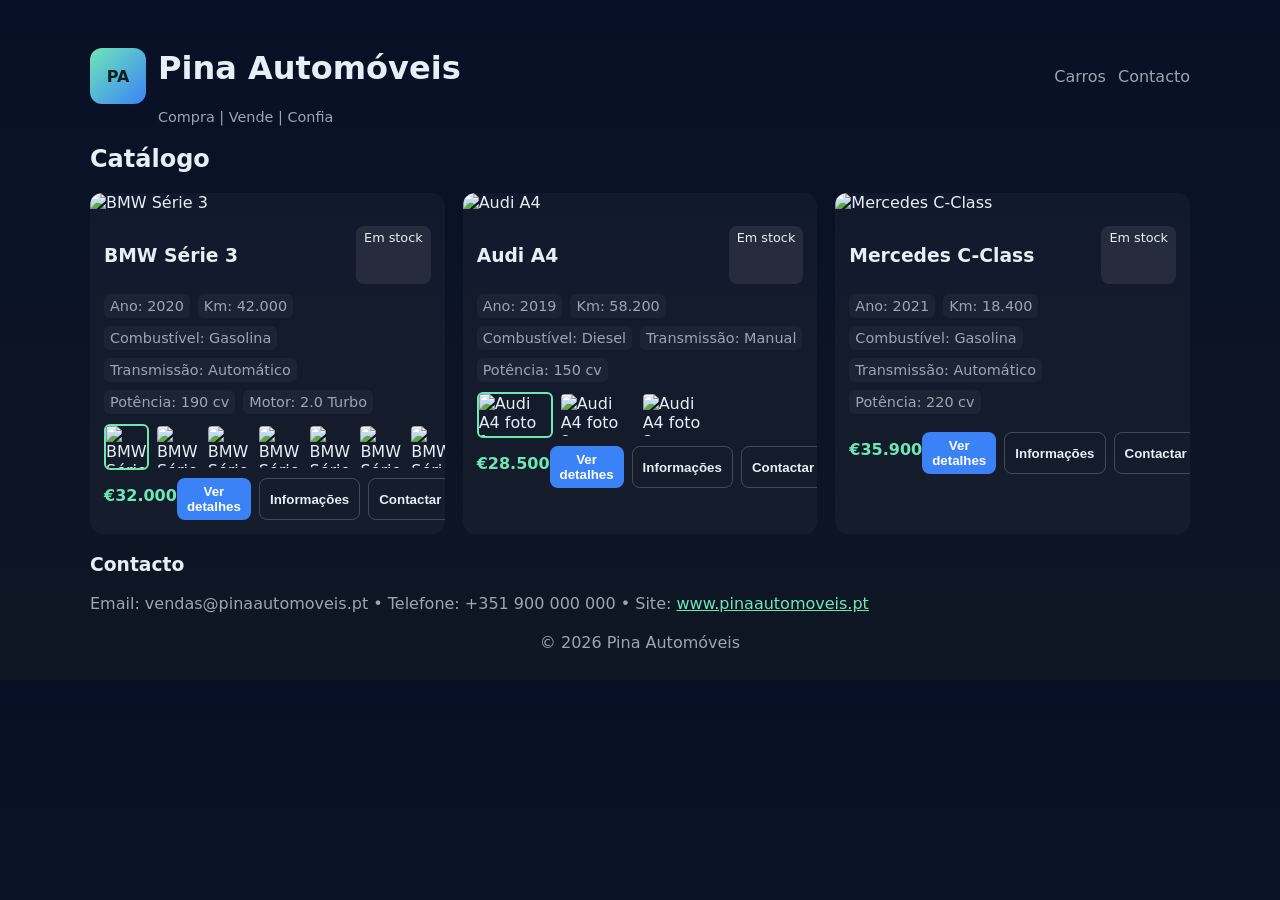
==== index.html @ 6f6ce225 "Adicionar acesso.html para abrir o site" ====
<!doctype html>
<html lang="pt-PT">
<head>
<meta charset="utf-8">
<meta name="viewport" content="width=device-width,initial-scale=1">
<title>Pina Automóveis — Histórico de Veículos</title>
<style>
:root{--bg:#0f1724;--muted:#9aa6b2;--accent:#3b82f6;--accent2:#6ee7b7;--text:#e6eef6;--max:1100px}
*{box-sizing:border-box}
body{margin:0;background:linear-gradient(180deg,#071026,#0f1724);color:var(--text);font-family:system-ui,Arial;padding:28px;display:flex;justify-content:center}
.wrap{max-width:var(--max);width:100%}
header{display:flex;justify-content:space-between;align-items:center;margin-bottom:20px}
.logo{width:56px;height:56px;border-radius:12px;background:linear-gradient(135deg,var(--accent2),var(--accent));display:grid;place-items:center;font-weight:800;color:#062022}
nav a{color:var(--muted);text-decoration:none;margin-left:12px}
.grid{display:grid;grid-template-columns:repeat(3,1fr);gap:18px}
.card{background:rgba(255,255,255,.03);border-radius:12px;overflow:hidden}
.card img{width:100%;height:160px;object-fit:cover}
.card-body{padding:14px}
.title-row{display:flex;justify-content:space-between}
.badge{background:rgba(255,255,255,.08);padding:4px 8px;border-radius:8px;font-size:.8rem}
.specs{display:flex;gap:8px;flex-wrap:wrap;margin:10px 0;color:var(--muted);font-size:.9rem}
.spec{background:rgba(255,255,255,.04);padding:4px 6px;border-radius:6px}
.card-thumbs{display:flex;gap:6px;margin-top:8px}
.card-thumbs img{width:76px;height:46px;object-fit:cover;border-radius:6px;cursor:pointer;border:2px solid transparent}
.price{color:var(--accent2);font-weight:800}
.actions{display:flex;gap:8px;margin-top:8px}
.btn{padding:6px 10px;border-radius:8px;border:0;cursor:pointer;font-weight:700}
.btn-primary{background:var(--accent);color:white}
.btn-ghost{background:transparent;border:1px solid rgba(255,255,255,.2);color:var(--text)}
.quick-info{display:none;background:rgba(255,255,255,.03);padding:10px;border-radius:8px;margin-top:10px;color:var(--muted)}
footer{text-align:center;margin-top:20px;color:var(--muted)}
.modal-backdrop{position:fixed;inset:0;background:rgba(0,0,0,.7);display:none;align-items:center;justify-content:center;padding:20px}
.modal{background:#071427;border-radius:12px;padding:18px;max-width:900px;width:100%;max-height:90vh;overflow:auto}
.modal img{width:100%;border-radius:8px}
.modal .row{display:flex;gap:16px}
.modal .info{flex:1}
.close{background:transparent;border:0;color:var(--muted);cursor:pointer;font-size:18px}
.modal-gallery{display:flex;gap:6px;flex-wrap:wrap;margin-top:8px}
.modal-gallery img{width:86px;height:56px;object-fit:cover;border-radius:6px;cursor:pointer;border:2px solid transparent}
.history-list{margin:8px 0;padding-left:16px;color:var(--muted)}
.history-item{background:rgba(255,255,255,.02);padding:8px;border-radius:8px;margin-bottom:8px}
@media(max-width:900px){.grid{grid-template-columns:repeat(2,1fr)}.modal .row{flex-direction:column}}
@media(max-width:600px){.grid{grid-template-columns:1fr}}
</style>
</head>
<body>
<div class="wrap">
<header>
<div style="display:flex;gap:12px;align-items:center"><div class="logo">PA</div><div><h1>Pina Automóveis</h1><div style="color:var(--muted);font-size:.9rem">Compra | Vende | Confia</div></div></div>
<nav><a href="#carros">Carros</a><a href="#contacto">Contacto</a></nav>
</header>
<main>
<h2 id="carros">Catálogo</h2>
<div class="grid" id="carsGrid"></div>
</main>
<div id="contacto" style="margin-top:20px"><h3>Contacto</h3><p style="color:var(--muted)">Email: vendas@pinaautomoveis.pt • Telefone: +351 900 000 000 • Site: <a href="https://www.pinaautomoveis.pt" target="_blank" rel="noopener noreferrer" style="color:var(--accent2)">www.pinaautomoveis.pt</a></p></div>
<footer>© 2026 Pina Automóveis</footer>
</div>
<div class="modal-backdrop" id="modal">
<div class="modal">
<div style="display:flex;justify-content:space-between;align-items:center"><strong id="modalTitle"></strong><button class="close" id="modalClose">✕</button></div>
<div class="row">
<div style="flex:1"><img id="modalImg" alt="foto"></div>
<div class="info">
<p id="modalDesc" style="color:var(--muted)"></p>
<ul id="modalSpecs" style="color:var(--muted);margin:10px 0;padding-left:18px"></ul>
<div id="modalHistory"></div>
<div class="modal-gallery" id="modalGallery"></div>
<div style="display:flex;gap:8px;margin-top:12px"><button class="btn btn-primary" id="modalContact">Contactar vendedor</button><button class="btn btn-ghost" id="modalExport">Exportar histórico</button><button class="btn btn-ghost" id="modalClose2">Fechar</button></div>
</div>
</div>
</div>
</div>
<script>
const carsData={
"bmw-3":{
id:"bmw-3",
title:"BMW Série 3",
price:"€32.000",
images:["1773581977763.jpg","1773581977788.jpg","1773581977775.jpg","1773581977753.jpg","1773581977798.jpg","1773581977769.jpg","1773581977783.jpg","1773581977738.jpg","1773581977746.jpg","1773581977803.jpg"],
mainImg:"1773581977763.jpg",
desc:"BMW Série 3 com manutenção completa e histórico documentado.",
specs:["Ano: 2020","Km: 42.000","Combustível: Gasolina","Transmissão: Automático","Potência: 190 cv","Motor: 2.0 Turbo"],
quick:{km:"42.000 km",fuel:"Gasolina",consumption:"6.8 L/100km",transmission:"Automático"},
history:{produced:"2019-11-12",first_purchase:"2020-01-25",purchased_by_pina:"2026-02-20",previous_owners:2,owners:[{owner:"Primeiro dono",from:"2020-01-25",to:"2022-03-10",notes:"Uso diário"},{owner:"Segundo dono",from:"2022-03-15",to:"2026-02-10",notes:"Revisões regulares"}],repairs:[{date:"2022-11-04",item:"Troca de pastilhas de travão",cost:"€120",notes:"Frente - desgaste"},{date:"2024-05-20",item:"Substituição de bateria",cost:"€180",notes:"Bateria falhou"},{date:"2025-06-10",item:"Revisão completa",cost:"€320",notes:"Óleo, filtros e inspeção"}]}
},
"audi-a4":{
id:"audi-a4",
title:"Audi A4",
price:"€28.500",
images:[
"https://upload.wikimedia.org/wikipedia/commons/4/44/2016_Audi_A4_Sport_TDi_S-A_2.0_Front.jpg",
"https://upload.wikimedia.org/wikipedia/commons/a/a9/Audi_A4_B9_Interior.jpg",
"https://upload.wikimedia.org/wikipedia/commons/e/e6/2016_Audi_A4_Sport_TDi_S-A_2.0_Rear.jpg"
],
mainImg:"https://upload.wikimedia.org/wikipedia/commons/4/44/2016_Audi_A4_Sport_TDi_S-A_2.0_Front.jpg",
desc:"Audi A4 económico, histórico de manutenção disponível.",
specs:["Ano: 2019","Km: 58.200","Combustível: Diesel","Transmissão: Manual","Potência: 150 cv"],
quick:{km:"58.200 km",fuel:"Diesel",consumption:"4.9 L/100km",transmission:"Manual"},
history:{produced:"2018-06-05",first_purchase:"2018-09-12",purchased_by_pina:"2026-01-15",previous_owners:3,owners:[{owner:"Duarte Silva",from:"2018-09-12",to:"2019-12-01",notes:"Particular"},{owner:"Empresa/Leasing",from:"2020-01-10",to:"2021-08-23",notes:"Frota"},{owner:"Catarina Lopes",from:"2021-09-01",to:"2026-01-10",notes:"Particular"}],repairs:[{date:"2019-11-10",item:"Troca de pneus",cost:"€400",notes:"Conjunto dianteiro"},{date:"2022-04-02",item:"Verificação da correia",cost:"€0",notes:"Sem substituição"},{date:"2023-10-14",item:"Limpeza de injetores",cost:"€150",notes:"Melhoria do consumo"}]}
},
"merc-c":{
id:"merc-c",
title:"Mercedes C-Class",
price:"€35.900",
mainImg:"https://upload.wikimedia.org/wikipedia/commons/5/57/Mercedes_Benz_C_Class.jpg",
desc:"Mercedes C-Class com interior premium e baixa quilometragem.",
specs:["Ano: 2021","Km: 18.400","Combustível: Gasolina","Transmissão: Automático","Potência: 220 cv"],
quick:{km:"18.400 km",fuel:"Gasolina",consumption:"7.2 L/100km",transmission:"Automático"},
history:{produced:"2020-02-20",first_purchase:"2020-04-05",purchased_by_pina:"2026-03-02",previous_owners:1,owners:[{owner:"João Marques",from:"2020-04-05",to:"2026-02-20",notes:"Único dono"}],repairs:[{date:"2021-07-22",item:"Manutenção (óleo e filtros)",cost:"€180",notes:"Manutenção periódica"},{date:"2024-03-11",item:"Pastilhas traseiras",cost:"€140",notes:"Desgaste"}]}
}
};

function buildGrid(){
const grid=document.getElementById("carsGrid");
grid.innerHTML="";
Object.keys(carsData).forEach(key=>{
const c=carsData[key];
const art=document.createElement("article");
art.className="card";
art.dataset.make=c.title.split(" ")[0];
art.dataset.trans=c.quick.transmission||"";
art.dataset.price=c.price.replace(/[^0-9]/g,"");
art.dataset.id=c.id;
art.innerHTML='<img src="'+c.mainImg+'" alt="'+c.title+'">'+
'<div class="card-body">'+
'<div class="title-row"><h3>'+c.title+'</h3><span class="badge">Em stock</span></div>'+
'<div class="specs">'+c.specs.map(s=>'<div class="spec">'+s+'</div>').join('')+'</div>'+
'<div class="card-thumbs" id="thumbs-'+c.id+'"></div>'+
'<div class="quick-info" id="quick-'+c.id+'"></div>'+
'<div style="display:flex;justify-content:space-between;align-items:center"><span class="price">'+c.price+'</span>'+
'<div class="actions">'+
'<button class="btn btn-primary" onclick="openModal(\''+c.id+'\')">Ver detalhes</button>'+
'<button class="btn btn-ghost" onclick="toggleQuick(\''+c.id+'\')">Informações</button>'+
'<button class="btn btn-ghost" onclick="contactSeller(\''+c.title+'\')">Contactar</button>'+
'</div></div></div>';

grid.appendChild(art);
});

Object.keys(carsData).forEach(key=>{
const c=carsData[key];
if(!c.images||!c.images.length)return;
const thumbs=document.getElementById("thumbs-"+c.id);
const cardImg=document.querySelector('[data-id="'+c.id+'"] img');
if(!thumbs||!cardImg)return;

c.images.forEach((src,idx)=>{
const t=document.createElement("img");
t.src=src;
t.alt=c.title+" foto "+(idx+1);
if(idx===0)t.style.border="2px solid var(--accent2)";
t.onclick=()=>{
cardImg.src=src;
Array.from(thumbs.children).forEach(ch=>ch.style.border="2px solid transparent");
t.style.border="2px solid var(--accent2)";
};
thumbs.appendChild(t);
});
});
}

function openModal(id){
const c=carsData[id];
if(!c)return;

document.getElementById("modalTitle").textContent=c.title+" — "+c.price;

const main=c.images&&c.images.length?c.images[0]:c.mainImg;
document.getElementById("modalImg").src=main;

document.getElementById("modalDesc").textContent=c.desc;

const ul=document.getElementById("modalSpecs");
ul.innerHTML="";
c.specs.forEach(s=>{
const li=document.createElement("li");
li.textContent=s;
ul.appendChild(li);
});

const mh=document.getElementById("modalHistory");
mh.innerHTML="";

const htop=document.createElement("div");
htop.className="history-item";
htop.innerHTML="<strong>Produzido:</strong> "+c.history.produced+"<br><strong>Primeira compra:</strong> "+c.history.first_purchase+"<br><strong>Comprado pela Pina Automóveis:</strong> "+c.history.purchased_by_pina+"<br><strong>Proprietários anteriores:</strong> "+c.history.previous_owners;
mh.appendChild(htop);

const ownersList=document.createElement("div");
ownersList.className="history-list";

c.history.owners.forEach(o=>{
const el=document.createElement("div");
el.className="history-item";
el.innerHTML="<strong>"+o.owner+"</strong> — "+o.from+" até "+o.to+"<br><small style='color:var(--muted)'>"+o.notes+"</small>";
ownersList.appendChild(el);
});

mh.appendChild(ownersList);

const repList=document.createElement("div");
repList.className="history-list";

c.history.repairs.forEach(r=>{
const el=document.createElement("div");
el.className="history-item";
el.innerHTML="<strong>"+r.date+"</strong> — "+r.item+" ("+r.cost+")<br><small style='color:var(--muted)'>"+r.notes+"</small>";
repList.appendChild(el);
});

mh.appendChild(repList);

const gallery=document.getElementById("modalGallery");
gallery.innerHTML="";

if(c.images&&c.images.length){
c.images.forEach((src,idx)=>{
const t=document.createElement("img");
t.src=src;
t.alt=c.title+" foto "+(idx+1);
if(idx===0)t.style.border="2px solid var(--accent2)";
t.onclick=()=>{
document.getElementById("modalImg").src=src;
Array.from(gallery.children).forEach(ch=>ch.style.border="2px solid transparent");
t.style.border="2px solid var(--accent2)";
};
gallery.appendChild(t);
});
}

document.getElementById("modalContact").onclick=function(){contactSeller(c.title)};
document.getElementById("modalExport").onclick=function(){exportHistory(c.id)};

document.getElementById("modal").style.display="flex";
}

function closeModal(){
document.getElementById("modal").style.display="none";
}

function toggleQuick(id){
const el=document.getElementById("quick-"+id);
const c=carsData[id];
if(!el||!c)return;
const open=el.style.display==="block";

document.querySelectorAll(".quick-info").forEach(q=>q.style.display="none");

if(!open){
el.textContent=c.quick.km+" | "+c.quick.fuel+" | "+c.quick.consumption+" | "+c.quick.transmission;
el.style.display="block";
}
}

function contactSeller(model){
const name=prompt("Nome:");
if(!name)return;
const phone=prompt("Telefone ou email:");
if(!phone)return;
alert("Obrigado, "+name+"! Recebemos o pedido para "+model);
}

function exportHistory(id){
const c=carsData[id];
if(!c||!c.history){alert("Histórico indisponível");return}

let text="";
text+="Histórico do veículo - "+c.title+"\n";
text+="Preço pedido: "+c.price+"\n";
text+="Produzido: "+c.history.produced+"\n";
text+="Primeira compra: "+c.history.first_purchase+"\n";
text+="Comprado pela Pina Automóveis: "+c.history.purchased_by_pina+"\n";
text+="Proprietários anteriores: "+c.history.previous_owners+"\n\n";

text+="Proprietários (linha do tempo):\n";

c.history.owners.forEach(o=>{
text+="- "+o.owner+": "+o.from+" até "+o.to+" — "+o.notes+"\n";
});

text+="\nIntervenções / Reparações:\n";

c.history.repairs.forEach(r=>{
text+="- "+r.date+": "+r.item+" ("+r.cost+") — "+r.notes+"\n";
});

const blob=new Blob([text],{type:"text/plain"});
const url=URL.createObjectURL(blob);

const a=document.createElement("a");
a.href=url;
a.download=c.title.split(" ").join("_")+"_historico.txt";

document.body.appendChild(a);
a.click();

URL.revokeObjectURL(url);
a.remove();
}

document.getElementById("modalClose").onclick=closeModal;
document.getElementById("modalClose2").onclick=closeModal;

buildGrid();

document.addEventListener("keydown",function(e){
if(e.key==="Escape")closeModal();
});
</script>
</body>
</html>
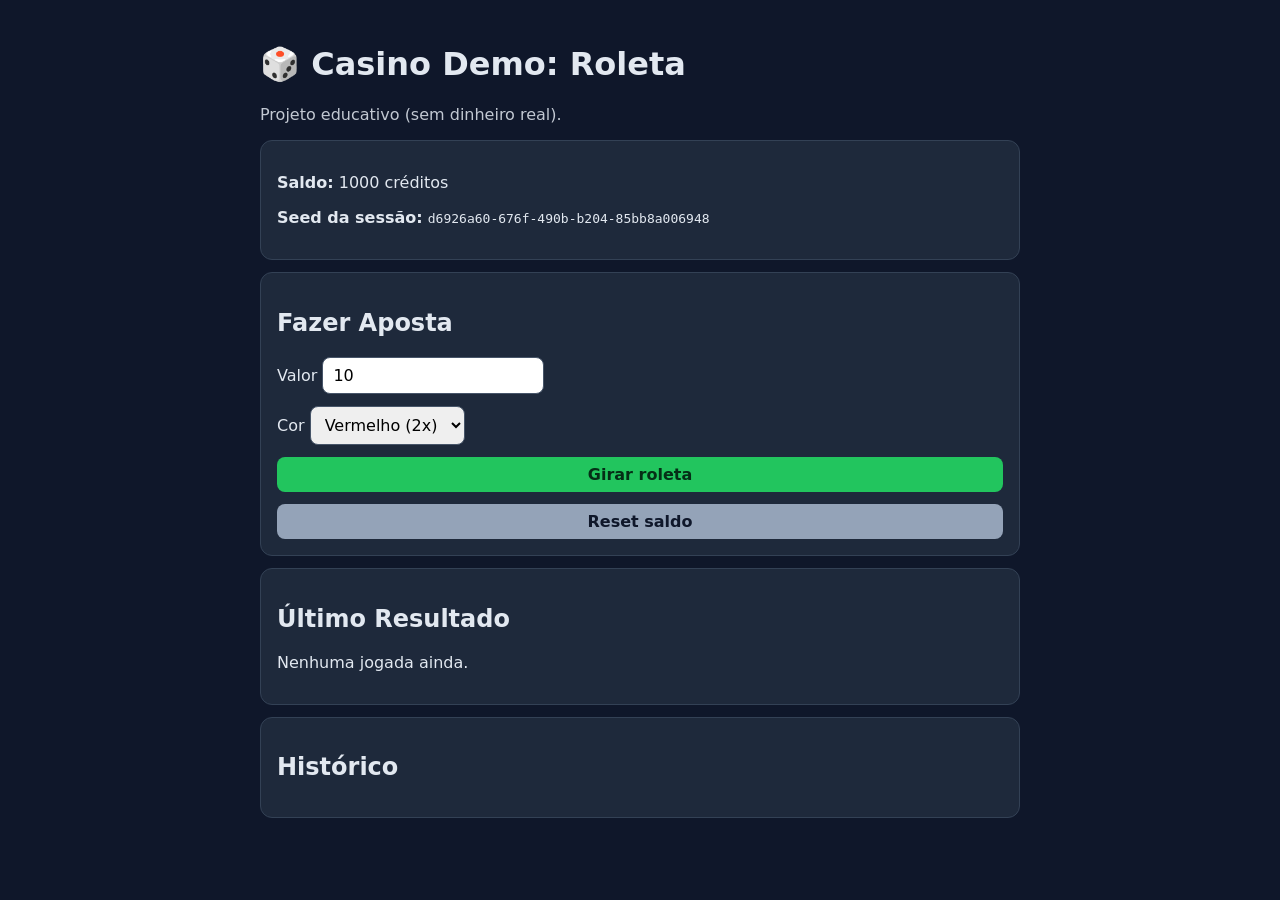
==== commit bb9868c4: "Add demo roulette casino web app" ====
--- a/index.html
+++ b/index.html
@@ -1,312 +1,54 @@
 <!doctype html>
-<html lang="pt-PT">
-<head>
-<meta charset="utf-8">
-<meta name="viewport" content="width=device-width,initial-scale=1">
-<title>Pina Automóveis — Histórico de Veículos</title>
-<style>
-:root{--bg:#0f1724;--muted:#9aa6b2;--accent:#3b82f6;--accent2:#6ee7b7;--text:#e6eef6;--max:1100px}
-*{box-sizing:border-box}
-body{margin:0;background:linear-gradient(180deg,#071026,#0f1724);color:var(--text);font-family:system-ui,Arial;padding:28px;display:flex;justify-content:center}
-.wrap{max-width:var(--max);width:100%}
-header{display:flex;justify-content:space-between;align-items:center;margin-bottom:20px}
-.logo{width:56px;height:56px;border-radius:12px;background:linear-gradient(135deg,var(--accent2),var(--accent));display:grid;place-items:center;font-weight:800;color:#062022}
-nav a{color:var(--muted);text-decoration:none;margin-left:12px}
-.grid{display:grid;grid-template-columns:repeat(3,1fr);gap:18px}
-.card{background:rgba(255,255,255,.03);border-radius:12px;overflow:hidden}
-.card img{width:100%;height:160px;object-fit:cover}
-.card-body{padding:14px}
-.title-row{display:flex;justify-content:space-between}
-.badge{background:rgba(255,255,255,.08);padding:4px 8px;border-radius:8px;font-size:.8rem}
-.specs{display:flex;gap:8px;flex-wrap:wrap;margin:10px 0;color:var(--muted);font-size:.9rem}
-.spec{background:rgba(255,255,255,.04);padding:4px 6px;border-radius:6px}
-.card-thumbs{display:flex;gap:6px;margin-top:8px}
-.card-thumbs img{width:76px;height:46px;object-fit:cover;border-radius:6px;cursor:pointer;border:2px solid transparent}
-.price{color:var(--accent2);font-weight:800}
-.actions{display:flex;gap:8px;margin-top:8px}
-.btn{padding:6px 10px;border-radius:8px;border:0;cursor:pointer;font-weight:700}
-.btn-primary{background:var(--accent);color:white}
-.btn-ghost{background:transparent;border:1px solid rgba(255,255,255,.2);color:var(--text)}
-.quick-info{display:none;background:rgba(255,255,255,.03);padding:10px;border-radius:8px;margin-top:10px;color:var(--muted)}
-footer{text-align:center;margin-top:20px;color:var(--muted)}
-.modal-backdrop{position:fixed;inset:0;background:rgba(0,0,0,.7);display:none;align-items:center;justify-content:center;padding:20px}
-.modal{background:#071427;border-radius:12px;padding:18px;max-width:900px;width:100%;max-height:90vh;overflow:auto}
-.modal img{width:100%;border-radius:8px}
-.modal .row{display:flex;gap:16px}
-.modal .info{flex:1}
-.close{background:transparent;border:0;color:var(--muted);cursor:pointer;font-size:18px}
-.modal-gallery{display:flex;gap:6px;flex-wrap:wrap;margin-top:8px}
-.modal-gallery img{width:86px;height:56px;object-fit:cover;border-radius:6px;cursor:pointer;border:2px solid transparent}
-.history-list{margin:8px 0;padding-left:16px;color:var(--muted)}
-.history-item{background:rgba(255,255,255,.02);padding:8px;border-radius:8px;margin-bottom:8px}
-@media(max-width:900px){.grid{grid-template-columns:repeat(2,1fr)}.modal .row{flex-direction:column}}
-@media(max-width:600px){.grid{grid-template-columns:1fr}}
-</style>
-</head>
-<body>
-<div class="wrap">
-<header>
-<div style="display:flex;gap:12px;align-items:center"><div class="logo">PA</div><div><h1>Pina Automóveis</h1><div style="color:var(--muted);font-size:.9rem">Compra | Vende | Confia</div></div></div>
-<nav><a href="#carros">Carros</a><a href="#contacto">Contacto</a></nav>
-</header>
-<main>
-<h2 id="carros">Catálogo</h2>
-<div class="grid" id="carsGrid"></div>
-</main>
-<div id="contacto" style="margin-top:20px"><h3>Contacto</h3><p style="color:var(--muted)">Email: vendas@pinaautomoveis.pt • Telefone: +351 900 000 000 • Site: <a href="https://www.pinaautomoveis.pt" target="_blank" rel="noopener noreferrer" style="color:var(--accent2)">www.pinaautomoveis.pt</a></p></div>
-<footer>© 2026 Pina Automóveis</footer>
-</div>
-<div class="modal-backdrop" id="modal">
-<div class="modal">
-<div style="display:flex;justify-content:space-between;align-items:center"><strong id="modalTitle"></strong><button class="close" id="modalClose">✕</button></div>
-<div class="row">
-<div style="flex:1"><img id="modalImg" alt="foto"></div>
-<div class="info">
-<p id="modalDesc" style="color:var(--muted)"></p>
-<ul id="modalSpecs" style="color:var(--muted);margin:10px 0;padding-left:18px"></ul>
-<div id="modalHistory"></div>
-<div class="modal-gallery" id="modalGallery"></div>
-<div style="display:flex;gap:8px;margin-top:12px"><button class="btn btn-primary" id="modalContact">Contactar vendedor</button><button class="btn btn-ghost" id="modalExport">Exportar histórico</button><button class="btn btn-ghost" id="modalClose2">Fechar</button></div>
-</div>
-</div>
-</div>
-</div>
-<script>
-const carsData={
-"bmw-3":{
-id:"bmw-3",
-title:"BMW Série 3",
-price:"€32.000",
-images:["1773581977763.jpg","1773581977788.jpg","1773581977775.jpg","1773581977753.jpg","1773581977798.jpg","1773581977769.jpg","1773581977783.jpg","1773581977738.jpg","1773581977746.jpg","1773581977803.jpg"],
-mainImg:"1773581977763.jpg",
-desc:"BMW Série 3 com manutenção completa e histórico documentado.",
-specs:["Ano: 2020","Km: 42.000","Combustível: Gasolina","Transmissão: Automático","Potência: 190 cv","Motor: 2.0 Turbo"],
-quick:{km:"42.000 km",fuel:"Gasolina",consumption:"6.8 L/100km",transmission:"Automático"},
-history:{produced:"2019-11-12",first_purchase:"2020-01-25",purchased_by_pina:"2026-02-20",previous_owners:2,owners:[{owner:"Primeiro dono",from:"2020-01-25",to:"2022-03-10",notes:"Uso diário"},{owner:"Segundo dono",from:"2022-03-15",to:"2026-02-10",notes:"Revisões regulares"}],repairs:[{date:"2022-11-04",item:"Troca de pastilhas de travão",cost:"€120",notes:"Frente - desgaste"},{date:"2024-05-20",item:"Substituição de bateria",cost:"€180",notes:"Bateria falhou"},{date:"2025-06-10",item:"Revisão completa",cost:"€320",notes:"Óleo, filtros e inspeção"}]}
-},
-"audi-a4":{
-id:"audi-a4",
-title:"Audi A4",
-price:"€28.500",
-images:[
-"https://upload.wikimedia.org/wikipedia/commons/4/44/2016_Audi_A4_Sport_TDi_S-A_2.0_Front.jpg",
-"https://upload.wikimedia.org/wikipedia/commons/a/a9/Audi_A4_B9_Interior.jpg",
-"https://upload.wikimedia.org/wikipedia/commons/e/e6/2016_Audi_A4_Sport_TDi_S-A_2.0_Rear.jpg"
-],
-mainImg:"https://upload.wikimedia.org/wikipedia/commons/4/44/2016_Audi_A4_Sport_TDi_S-A_2.0_Front.jpg",
-desc:"Audi A4 económico, histórico de manutenção disponível.",
-specs:["Ano: 2019","Km: 58.200","Combustível: Diesel","Transmissão: Manual","Potência: 150 cv"],
-quick:{km:"58.200 km",fuel:"Diesel",consumption:"4.9 L/100km",transmission:"Manual"},
-history:{produced:"2018-06-05",first_purchase:"2018-09-12",purchased_by_pina:"2026-01-15",previous_owners:3,owners:[{owner:"Duarte Silva",from:"2018-09-12",to:"2019-12-01",notes:"Particular"},{owner:"Empresa/Leasing",from:"2020-01-10",to:"2021-08-23",notes:"Frota"},{owner:"Catarina Lopes",from:"2021-09-01",to:"2026-01-10",notes:"Particular"}],repairs:[{date:"2019-11-10",item:"Troca de pneus",cost:"€400",notes:"Conjunto dianteiro"},{date:"2022-04-02",item:"Verificação da correia",cost:"€0",notes:"Sem substituição"},{date:"2023-10-14",item:"Limpeza de injetores",cost:"€150",notes:"Melhoria do consumo"}]}
-},
-"merc-c":{
-id:"merc-c",
-title:"Mercedes C-Class",
-price:"€35.900",
-mainImg:"https://upload.wikimedia.org/wikipedia/commons/5/57/Mercedes_Benz_C_Class.jpg",
-desc:"Mercedes C-Class com interior premium e baixa quilometragem.",
-specs:["Ano: 2021","Km: 18.400","Combustível: Gasolina","Transmissão: Automático","Potência: 220 cv"],
-quick:{km:"18.400 km",fuel:"Gasolina",consumption:"7.2 L/100km",transmission:"Automático"},
-history:{produced:"2020-02-20",first_purchase:"2020-04-05",purchased_by_pina:"2026-03-02",previous_owners:1,owners:[{owner:"João Marques",from:"2020-04-05",to:"2026-02-20",notes:"Único dono"}],repairs:[{date:"2021-07-22",item:"Manutenção (óleo e filtros)",cost:"€180",notes:"Manutenção periódica"},{date:"2024-03-11",item:"Pastilhas traseiras",cost:"€140",notes:"Desgaste"}]}
-}
-};
+<html lang="pt">
+  <head>
+    <meta charset="UTF-8" />
+    <meta name="viewport" content="width=device-width, initial-scale=1.0" />
+    <title>Casino Demo - Roleta</title>
+    <link rel="stylesheet" href="styles.css" />
+  </head>
+  <body>
+    <main class="container">
+      <h1>🎲 Casino Demo: Roleta</h1>
+      <p class="subtitle">Projeto educativo (sem dinheiro real).</p>
 
-function buildGrid(){
-const grid=document.getElementById("carsGrid");
-grid.innerHTML="";
-Object.keys(carsData).forEach(key=>{
-const c=carsData[key];
-const art=document.createElement("article");
-art.className="card";
-art.dataset.make=c.title.split(" ")[0];
-art.dataset.trans=c.quick.transmission||"";
-art.dataset.price=c.price.replace(/[^0-9]/g,"");
-art.dataset.id=c.id;
-art.innerHTML='<img src="'+c.mainImg+'" alt="'+c.title+'">'+
-'<div class="card-body">'+
-'<div class="title-row"><h3>'+c.title+'</h3><span class="badge">Em stock</span></div>'+
-'<div class="specs">'+c.specs.map(s=>'<div class="spec">'+s+'</div>').join('')+'</div>'+
-'<div class="card-thumbs" id="thumbs-'+c.id+'"></div>'+
-'<div class="quick-info" id="quick-'+c.id+'"></div>'+
-'<div style="display:flex;justify-content:space-between;align-items:center"><span class="price">'+c.price+'</span>'+
-'<div class="actions">'+
-'<button class="btn btn-primary" onclick="openModal(\''+c.id+'\')">Ver detalhes</button>'+
-'<button class="btn btn-ghost" onclick="toggleQuick(\''+c.id+'\')">Informações</button>'+
-'<button class="btn btn-ghost" onclick="contactSeller(\''+c.title+'\')">Contactar</button>'+
-'</div></div></div>';
+      <section class="card">
+        <p><strong>Saldo:</strong> <span id="balance">1000</span> créditos</p>
+        <p><strong>Seed da sessão:</strong> <code id="seed"></code></p>
+      </section>
 
-grid.appendChild(art);
-});
+      <section class="card">
+        <h2>Fazer Aposta</h2>
+        <form id="bet-form">
+          <label>
+            Valor
+            <input id="amount" type="number" min="1" value="10" required />
+          </label>
 
-Object.keys(carsData).forEach(key=>{
-const c=carsData[key];
-if(!c.images||!c.images.length)return;
-const thumbs=document.getElementById("thumbs-"+c.id);
-const cardImg=document.querySelector('[data-id="'+c.id+'"] img');
-if(!thumbs||!cardImg)return;
+          <label>
+            Cor
+            <select id="color">
+              <option value="red">Vermelho (2x)</option>
+              <option value="black">Preto (2x)</option>
+              <option value="green">Verde (14x)</option>
+            </select>
+          </label>
 
-c.images.forEach((src,idx)=>{
-const t=document.createElement("img");
-t.src=src;
-t.alt=c.title+" foto "+(idx+1);
-if(idx===0)t.style.border="2px solid var(--accent2)";
-t.onclick=()=>{
-cardImg.src=src;
-Array.from(thumbs.children).forEach(ch=>ch.style.border="2px solid transparent");
-t.style.border="2px solid var(--accent2)";
-};
-thumbs.appendChild(t);
-});
-});
-}
+          <button type="submit">Girar roleta</button>
+          <button id="reset" type="button" class="secondary">Reset saldo</button>
+        </form>
+      </section>
 
-function openModal(id){
-const c=carsData[id];
-if(!c)return;
+      <section class="card">
+        <h2>Último Resultado</h2>
+        <p id="result">Nenhuma jogada ainda.</p>
+      </section>
 
-document.getElementById("modalTitle").textContent=c.title+" — "+c.price;
+      <section class="card">
+        <h2>Histórico</h2>
+        <ul id="history"></ul>
+      </section>
+    </main>
 
-const main=c.images&&c.images.length?c.images[0]:c.mainImg;
-document.getElementById("modalImg").src=main;
-
-document.getElementById("modalDesc").textContent=c.desc;
-
-const ul=document.getElementById("modalSpecs");
-ul.innerHTML="";
-c.specs.forEach(s=>{
-const li=document.createElement("li");
-li.textContent=s;
-ul.appendChild(li);
-});
-
-const mh=document.getElementById("modalHistory");
-mh.innerHTML="";
-
-const htop=document.createElement("div");
-htop.className="history-item";
-htop.innerHTML="<strong>Produzido:</strong> "+c.history.produced+"<br><strong>Primeira compra:</strong> "+c.history.first_purchase+"<br><strong>Comprado pela Pina Automóveis:</strong> "+c.history.purchased_by_pina+"<br><strong>Proprietários anteriores:</strong> "+c.history.previous_owners;
-mh.appendChild(htop);
-
-const ownersList=document.createElement("div");
-ownersList.className="history-list";
-
-c.history.owners.forEach(o=>{
-const el=document.createElement("div");
-el.className="history-item";
-el.innerHTML="<strong>"+o.owner+"</strong> — "+o.from+" até "+o.to+"<br><small style='color:var(--muted)'>"+o.notes+"</small>";
-ownersList.appendChild(el);
-});
-
-mh.appendChild(ownersList);
-
-const repList=document.createElement("div");
-repList.className="history-list";
-
-c.history.repairs.forEach(r=>{
-const el=document.createElement("div");
-el.className="history-item";
-el.innerHTML="<strong>"+r.date+"</strong> — "+r.item+" ("+r.cost+")<br><small style='color:var(--muted)'>"+r.notes+"</small>";
-repList.appendChild(el);
-});
-
-mh.appendChild(repList);
-
-const gallery=document.getElementById("modalGallery");
-gallery.innerHTML="";
-
-if(c.images&&c.images.length){
-c.images.forEach((src,idx)=>{
-const t=document.createElement("img");
-t.src=src;
-t.alt=c.title+" foto "+(idx+1);
-if(idx===0)t.style.border="2px solid var(--accent2)";
-t.onclick=()=>{
-document.getElementById("modalImg").src=src;
-Array.from(gallery.children).forEach(ch=>ch.style.border="2px solid transparent");
-t.style.border="2px solid var(--accent2)";
-};
-gallery.appendChild(t);
-});
-}
-
-document.getElementById("modalContact").onclick=function(){contactSeller(c.title)};
-document.getElementById("modalExport").onclick=function(){exportHistory(c.id)};
-
-document.getElementById("modal").style.display="flex";
-}
-
-function closeModal(){
-document.getElementById("modal").style.display="none";
-}
-
-function toggleQuick(id){
-const el=document.getElementById("quick-"+id);
-const c=carsData[id];
-if(!el||!c)return;
-const open=el.style.display==="block";
-
-document.querySelectorAll(".quick-info").forEach(q=>q.style.display="none");
-
-if(!open){
-el.textContent=c.quick.km+" | "+c.quick.fuel+" | "+c.quick.consumption+" | "+c.quick.transmission;
-el.style.display="block";
-}
-}
-
-function contactSeller(model){
-const name=prompt("Nome:");
-if(!name)return;
-const phone=prompt("Telefone ou email:");
-if(!phone)return;
-alert("Obrigado, "+name+"! Recebemos o pedido para "+model);
-}
-
-function exportHistory(id){
-const c=carsData[id];
-if(!c||!c.history){alert("Histórico indisponível");return}
-
-let text="";
-text+="Histórico do veículo - "+c.title+"\n";
-text+="Preço pedido: "+c.price+"\n";
-text+="Produzido: "+c.history.produced+"\n";
-text+="Primeira compra: "+c.history.first_purchase+"\n";
-text+="Comprado pela Pina Automóveis: "+c.history.purchased_by_pina+"\n";
-text+="Proprietários anteriores: "+c.history.previous_owners+"\n\n";
-
-text+="Proprietários (linha do tempo):\n";
-
-c.history.owners.forEach(o=>{
-text+="- "+o.owner+": "+o.from+" até "+o.to+" — "+o.notes+"\n";
-});
-
-text+="\nIntervenções / Reparações:\n";
-
-c.history.repairs.forEach(r=>{
-text+="- "+r.date+": "+r.item+" ("+r.cost+") — "+r.notes+"\n";
-});
-
-const blob=new Blob([text],{type:"text/plain"});
-const url=URL.createObjectURL(blob);
-
-const a=document.createElement("a");
-a.href=url;
-a.download=c.title.split(" ").join("_")+"_historico.txt";
-
-document.body.appendChild(a);
-a.click();
-
-URL.revokeObjectURL(url);
-a.remove();
-}
-
-document.getElementById("modalClose").onclick=closeModal;
-document.getElementById("modalClose2").onclick=closeModal;
-
-buildGrid();
-
-document.addEventListener("keydown",function(e){
-if(e.key==="Escape")closeModal();
-});
-</script>
-</body>
+    <script src="app.js"></script>
+  </body>
 </html>
--- a/styles.css
+++ b/styles.css
@@ -0,0 +1,59 @@
+:root {
+  color-scheme: light dark;
+  font-family: Inter, system-ui, -apple-system, Segoe UI, Roboto, sans-serif;
+}
+
+body {
+  margin: 0;
+  background: #0f172a;
+  color: #e2e8f0;
+}
+
+.container {
+  max-width: 760px;
+  margin: 0 auto;
+  padding: 24px;
+}
+
+.subtitle {
+  opacity: 0.85;
+}
+
+.card {
+  background: #1e293b;
+  border: 1px solid #334155;
+  border-radius: 12px;
+  padding: 16px;
+  margin: 12px 0;
+}
+
+form {
+  display: grid;
+  gap: 12px;
+}
+
+input,
+select,
+button {
+  font: inherit;
+  padding: 8px 10px;
+  border-radius: 8px;
+  border: 1px solid #475569;
+}
+
+button {
+  cursor: pointer;
+  border: none;
+  background: #22c55e;
+  color: #052e16;
+  font-weight: 700;
+}
+
+button.secondary {
+  background: #94a3b8;
+  color: #0f172a;
+}
+
+#history {
+  padding-left: 20px;
+}
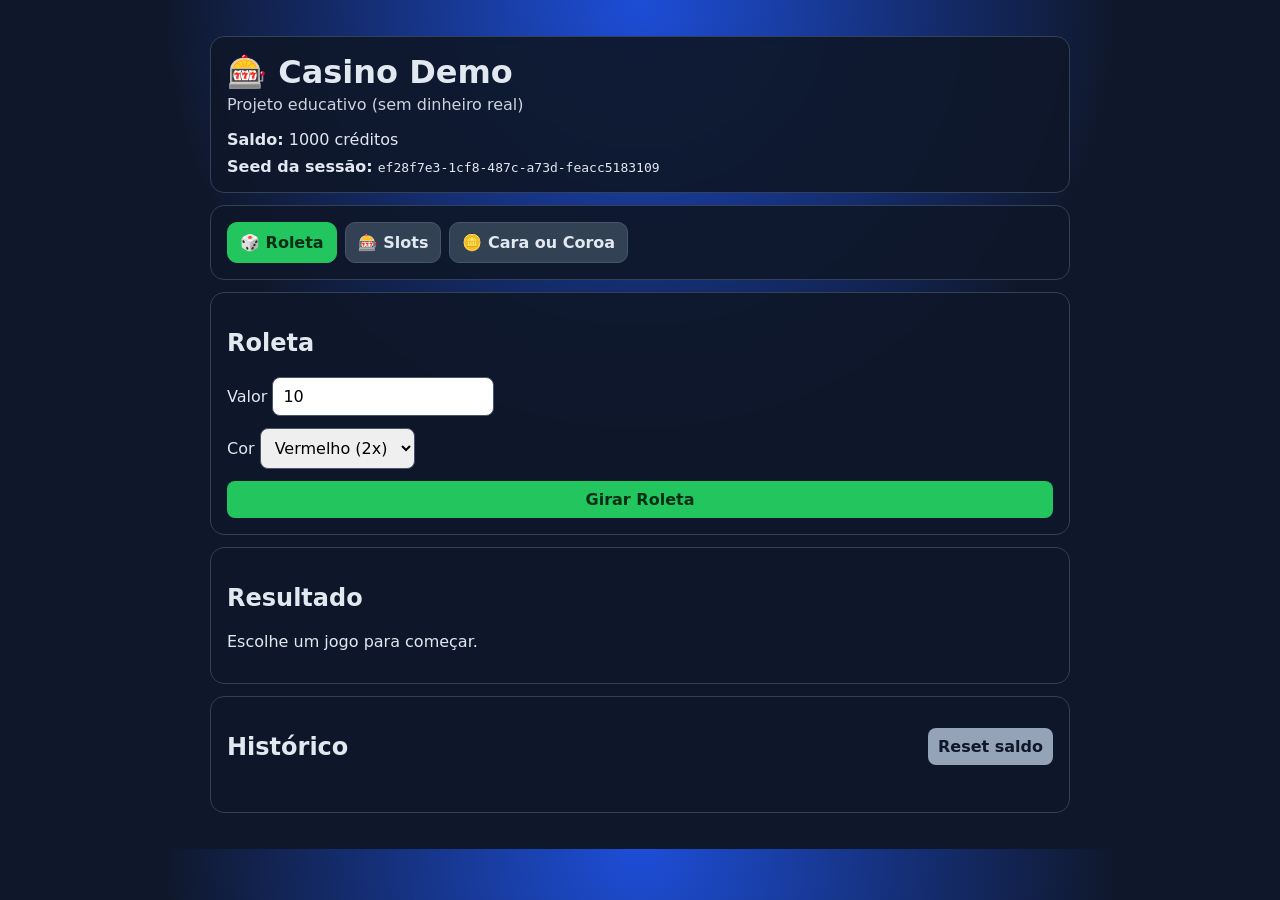
==== commit 33a85815: "Improve casino UI and add slots + coin flip games" ====
--- a/index.html
+++ b/index.html
@@ -3,48 +3,81 @@
   <head>
     <meta charset="UTF-8" />
     <meta name="viewport" content="width=device-width, initial-scale=1.0" />
-    <title>Casino Demo - Roleta</title>
+    <title>Casino Demo - Multi Jogos</title>
     <link rel="stylesheet" href="styles.css" />
   </head>
   <body>
     <main class="container">
-      <h1>🎲 Casino Demo: Roleta</h1>
-      <p class="subtitle">Projeto educativo (sem dinheiro real).</p>
+      <header class="hero card">
+        <h1>🎰 Casino Demo</h1>
+        <p class="subtitle">Projeto educativo (sem dinheiro real)</p>
+        <div class="stats">
+          <div><strong>Saldo:</strong> <span id="balance">1000</span> créditos</div>
+          <div><strong>Seed da sessão:</strong> <code id="seed"></code></div>
+        </div>
+      </header>
 
-      <section class="card">
-        <p><strong>Saldo:</strong> <span id="balance">1000</span> créditos</p>
-        <p><strong>Seed da sessão:</strong> <code id="seed"></code></p>
-      </section>
+      <nav class="tabs card" aria-label="Jogos disponíveis">
+        <button class="tab active" data-game="roulette">🎲 Roleta</button>
+        <button class="tab" data-game="slots">🎰 Slots</button>
+        <button class="tab" data-game="coinflip">🪙 Cara ou Coroa</button>
+      </nav>
 
-      <section class="card">
-        <h2>Fazer Aposta</h2>
-        <form id="bet-form">
-          <label>
-            Valor
-            <input id="amount" type="number" min="1" value="10" required />
+      <section id="game-roulette" class="card game-panel active">
+        <h2>Roleta</h2>
+        <form id="roulette-form" class="game-form">
+          <label>Valor
+            <input id="roulette-amount" type="number" min="1" value="10" required />
           </label>
-
-          <label>
-            Cor
-            <select id="color">
+          <label>Cor
+            <select id="roulette-color">
               <option value="red">Vermelho (2x)</option>
               <option value="black">Preto (2x)</option>
               <option value="green">Verde (14x)</option>
             </select>
           </label>
+          <button type="submit">Girar Roleta</button>
+        </form>
+      </section>
 
-          <button type="submit">Girar roleta</button>
-          <button id="reset" type="button" class="secondary">Reset saldo</button>
+      <section id="game-slots" class="card game-panel">
+        <h2>Slots</h2>
+        <form id="slots-form" class="game-form">
+          <label>Valor
+            <input id="slots-amount" type="number" min="1" value="10" required />
+          </label>
+          <button type="submit">Rodar Slots</button>
+        </form>
+        <p class="slot-view" id="slots-view">🍒 | 🍋 | ⭐</p>
+        <p class="hint">3 iguais: 8x · 2 iguais: 2x · nenhum: 0x</p>
+      </section>
+
+      <section id="game-coinflip" class="card game-panel">
+        <h2>Cara ou Coroa</h2>
+        <form id="coin-form" class="game-form">
+          <label>Valor
+            <input id="coin-amount" type="number" min="1" value="10" required />
+          </label>
+          <label>Lado
+            <select id="coin-side">
+              <option value="heads">Cara (2x)</option>
+              <option value="tails">Coroa (2x)</option>
+            </select>
+          </label>
+          <button type="submit">Lançar moeda</button>
         </form>
       </section>
 
       <section class="card">
-        <h2>Último Resultado</h2>
-        <p id="result">Nenhuma jogada ainda.</p>
+        <h2>Resultado</h2>
+        <p id="result">Escolhe um jogo para começar.</p>
       </section>
 
       <section class="card">
-        <h2>Histórico</h2>
+        <div class="history-header">
+          <h2>Histórico</h2>
+          <button id="reset" type="button" class="secondary">Reset saldo</button>
+        </div>
         <ul id="history"></ul>
       </section>
     </main>
--- a/styles.css
+++ b/styles.css
@@ -5,38 +5,67 @@
 
 body {
   margin: 0;
-  background: #0f172a;
+  background: radial-gradient(circle at top, #1d4ed8, #0f172a 45%);
   color: #e2e8f0;
 }
 
 .container {
-  max-width: 760px;
+  max-width: 860px;
   margin: 0 auto;
   padding: 24px;
 }
 
-.subtitle {
-  opacity: 0.85;
+.card {
+  background: rgba(15, 23, 42, 0.92);
+  border: 1px solid #334155;
+  border-radius: 14px;
+  padding: 16px;
+  margin: 12px 0;
+  backdrop-filter: blur(4px);
 }
 
-.card {
-  background: #1e293b;
-  border: 1px solid #334155;
-  border-radius: 12px;
-  padding: 16px;
-  margin: 12px 0;
+.hero h1 { margin: 0; }
+.subtitle { margin-top: 4px; opacity: 0.9; }
+
+.stats {
+  display: grid;
+  gap: 8px;
+  margin-top: 12px;
 }
 
-form {
+.tabs {
+  display: flex;
+  gap: 8px;
+  flex-wrap: wrap;
+}
+
+.tab {
+  background: #334155;
+  color: #e2e8f0;
+  border: 1px solid #475569;
+  border-radius: 10px;
+  padding: 10px 12px;
+  cursor: pointer;
+}
+
+.tab.active {
+  background: #22c55e;
+  color: #052e16;
+  border-color: #22c55e;
+  font-weight: 700;
+}
+
+.game-panel { display: none; }
+.game-panel.active { display: block; }
+
+.game-form {
   display: grid;
   gap: 12px;
 }
 
-input,
-select,
-button {
+input, select, button {
   font: inherit;
-  padding: 8px 10px;
+  padding: 9px 10px;
   border-radius: 8px;
   border: 1px solid #475569;
 }
@@ -54,6 +83,19 @@
   color: #0f172a;
 }
 
-#history {
-  padding-left: 20px;
+.slot-view {
+  font-size: 1.5rem;
+  letter-spacing: 2px;
+  margin: 10px 0;
 }
+
+.hint { opacity: 0.8; margin: 0; }
+
+.history-header {
+  display: flex;
+  justify-content: space-between;
+  align-items: center;
+  gap: 12px;
+}
+
+#history { padding-left: 20px; }
